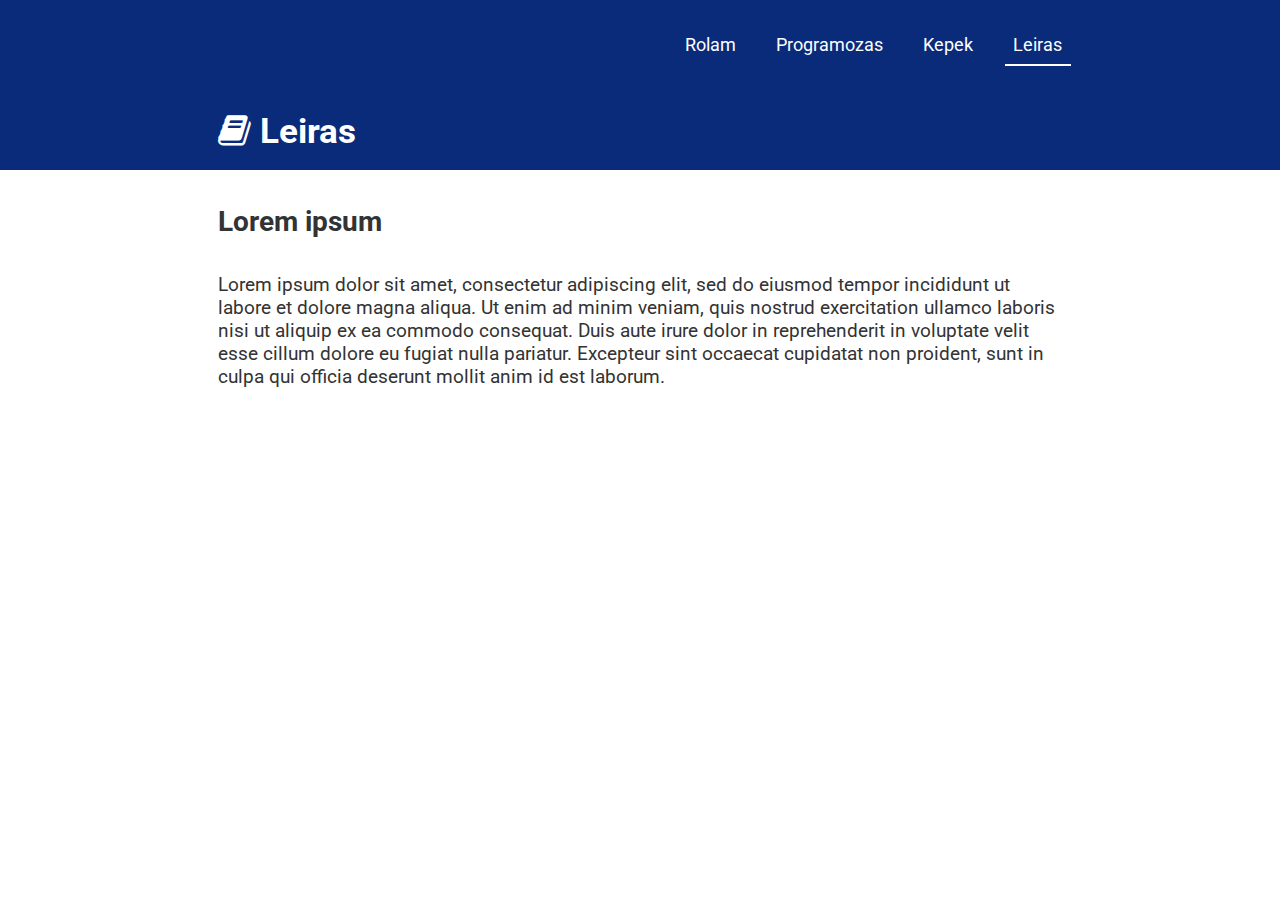
==== leiras.html @ b5929a6e "4 oldal alap" ====
<!DOCTYPE html>
<html lang="en">
  <head>
    <title>Meszaros Peter Portfolio</title>
    <meta charset="UTF-8">
    <meta name="viewport" content="width=device-width, initial-scale=1">
    <link rel="stylesheet" href="stilus.css">
    <link rel="stylesheet" href="https://fonts.googleapis.com/css?family=Roboto">
    <link rel="stylesheet" href="https://cdnjs.cloudflare.com/ajax/libs/font-awesome/4.7.0/css/font-awesome.min.css">
  </head>
  <body>
    <header class="fejlec">
      <nav class="navigacio">
        <a href="index.html">Rolam</a>
        <a href="programozas.html">Programozas</a>
        <a href="kepek.html">Kepek</a>
        <a class="aktiv" href="leiras.html">Leiras</a>
      </nav>
    </header>
    <main>
      <div class="oldal-cim">
        <h1><i class="fa fa-book"></i> Leiras</h1>
      </div>
      <div class="tartalom">
        <h2>Lorem ipsum</h2>
        <p>Lorem ipsum dolor sit amet, consectetur adipiscing elit, sed do eiusmod tempor incididunt ut labore et dolore magna aliqua. Ut enim ad minim veniam, quis nostrud exercitation ullamco laboris nisi ut aliquip ex ea commodo consequat. Duis aute irure dolor in reprehenderit in voluptate velit esse cillum dolore eu fugiat nulla pariatur. Excepteur sint occaecat cupidatat non proident, sunt in culpa qui officia deserunt mollit anim id est laborum.</p>
      </div>
    </main>
  </body>
</html>
---- stilus.css ----
* {
  box-sizing: border-box;
}

html,
body {
  color: #333;
  font-family: Roboto, sans-serif;
  font-size: 1.1rem;
  margin: 0;
  padding: 0;
}

p {
  margin: 0 0 2rem;
  padding: 0;
}

ul {
  margin: 0 0 1rem;
}

h1 {
  font-size: 2rem;
}

h2 {
  font-size: 1.6rem;
  margin: 0 0 2rem;
}

h3 {
  font-size: 1.2rem;
  margin: 0 0 1.6rem;
}

.fejlec {
  background: #092b79;
  color: #fff;
  padding: 1rem;
}

.navigacio {
  margin: 0 auto;
  max-width: 50rem;
  text-align: right;
}

.navigacio a {
  color: #fff;
  border-bottom: 0.16rem solid #092b79;
  display: inline-block;
  font-size: 1rem;
  margin: 0.5rem;
  padding: 0.5rem;
  text-decoration: none;
}

.navigacio a.aktiv,
.navigacio a:hover {
  border-bottom: 0.16rem solid #fff;
}

.oldal-cim {
  background: #092b79;
  padding: 1rem 0;
}

.oldal-cim h1 {
  color: #fff;
  margin: 0 auto;
  max-width: 50rem;
  padding: 0 1rem;
}

.tartalom {
  margin: 0 auto;
  max-width: 50rem;
  padding: 2rem 1rem 1rem;
}

.kartyak {
  display: flex;
  flex-wrap: wrap;
  margin: 0 0 2rem;
}

.kartya {
  background: #f5f5f5;
  border: 1px solid #eee;
  border-radius: 0.2rem;
  display: inline-block;
  margin: 0.5rem;
  max-width: 100%;
  flex: 16rem;
}

.kartya img {
  width: 100%;
}

.kartya p {
  margin: 0;
  padding: 1rem;
}
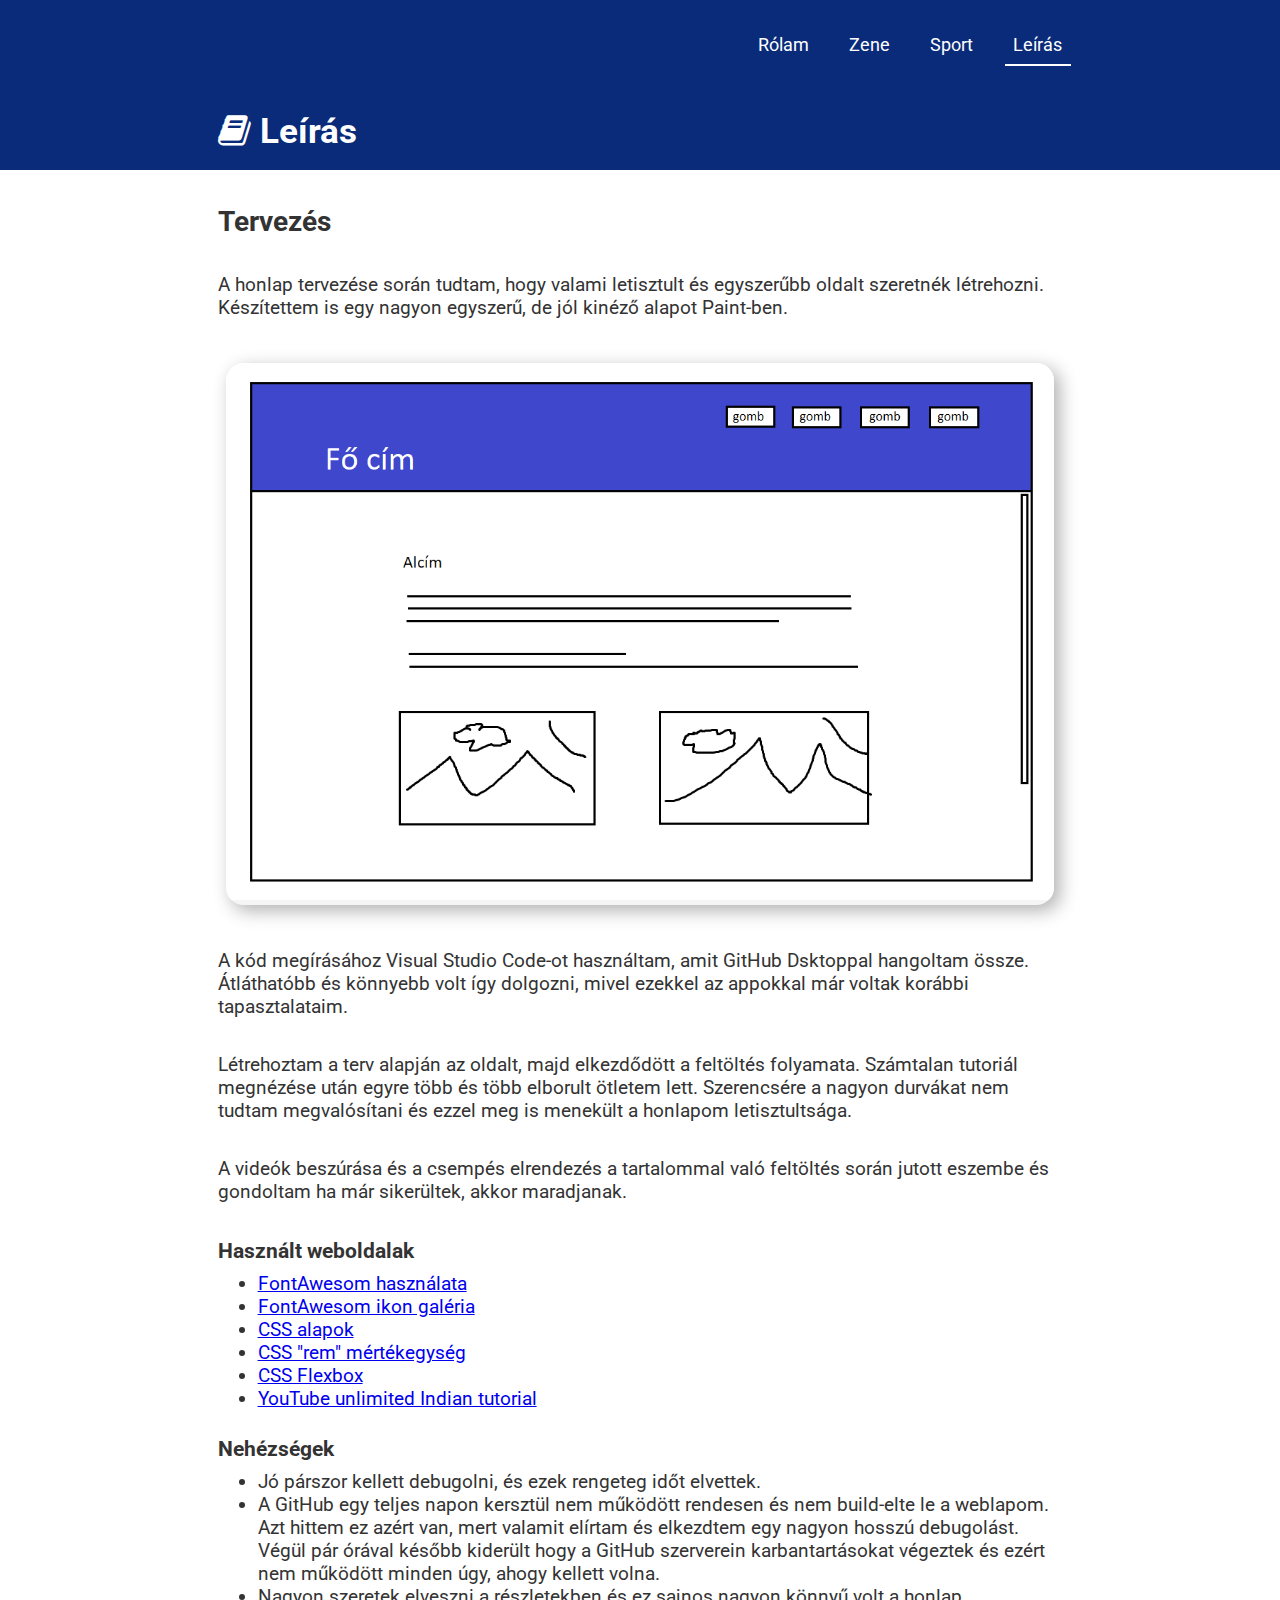
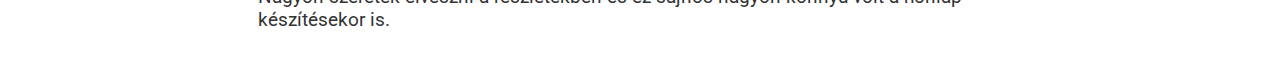
==== commit 0d7c9327: "kész?" ====
--- a/leiras.html
+++ b/leiras.html
@@ -1,7 +1,7 @@
 <!DOCTYPE html>
 <html lang="en">
   <head>
-    <title>Meszaros Peter Portfolio</title>
+    <title>Mészáros Péter Levente Portfólio</title>
     <meta charset="UTF-8">
     <meta name="viewport" content="width=device-width, initial-scale=1">
     <link rel="stylesheet" href="stilus.css">
@@ -11,19 +11,43 @@
   <body>
     <header class="fejlec">
       <nav class="navigacio">
-        <a href="index.html">Rolam</a>
-        <a href="programozas.html">Programozas</a>
-        <a href="kepek.html">Kepek</a>
-        <a class="aktiv" href="leiras.html">Leiras</a>
+        <a href="index.html">Rólam</a>
+        <a href="zene.html">Zene</a>
+        <a href="sport.html">Sport</a>
+        <a class="aktiv" href="leiras.html">Leírás</a>
       </nav>
     </header>
     <main>
       <div class="oldal-cim">
-        <h1><i class="fa fa-book"></i> Leiras</h1>
+        <h1><i class="fa fa-book"></i> Leírás</h1>
       </div>
       <div class="tartalom">
-        <h2>Lorem ipsum</h2>
-        <p>Lorem ipsum dolor sit amet, consectetur adipiscing elit, sed do eiusmod tempor incididunt ut labore et dolore magna aliqua. Ut enim ad minim veniam, quis nostrud exercitation ullamco laboris nisi ut aliquip ex ea commodo consequat. Duis aute irure dolor in reprehenderit in voluptate velit esse cillum dolore eu fugiat nulla pariatur. Excepteur sint occaecat cupidatat non proident, sunt in culpa qui officia deserunt mollit anim id est laborum.</p>
+        <h2>Tervezés</h2>
+        <p>A honlap tervezése során tudtam, hogy valami letisztult és egyszerűbb oldalt szeretnék létrehozni. Készítettem is egy nagyon egyszerű, de jól kinéző alapot Paint-ben.</p>      
+        <div class="kartyak">
+          <div class="kartya">
+            <img src="kepek/terv.png">
+          </div>
+        </div>
+        <p>A kód megírásához Visual Studio Code-ot használtam, amit GitHub Dsktoppal hangoltam össze. Átláthatóbb és könnyebb volt így dolgozni, mivel ezekkel az appokkal már voltak korábbi tapasztalataim.</p>
+        <p>Létrehoztam a terv alapján az oldalt, majd elkezdődött a feltöltés folyamata. Számtalan tutoriál megnézése után egyre több és több elborult ötletem lett. Szerencsére a nagyon durvákat nem tudtam megvalósítani és ezzel meg is menekült a honlapom letisztultsága.</p>
+        <p>A videók beszúrása és a csempés elrendezés a tartalommal való feltöltés során jutott eszembe és gondoltam ha már sikerültek, akkor maradjanak.</p>
+        <h3>Használt weboldalak</h3>
+        <ul>
+          <li><a href="https://www.w3schools.com/icons/fontawesome_icons_intro.asp">FontAwesom használata</a></li>
+          <li><a href="https://fontawesome.com/v4.7.0/">FontAwesom ikon galéria</a></li>
+          <li><a href="https://www.w3schools.com/css/default.asp">CSS alapok</a></li>
+          <li><a href="https://www.w3schools.com/cssref/css_units.asp">CSS "rem" mértékegység</a></li>
+          <li><a href="https://www.w3schools.com/css/css3_flexbox_container.asp">CSS Flexbox</a></li>
+          <li><a href="hhttps://www.youtube.com/channel/UCeDirq_9MAW2JkbAlSjhWiQ">YouTube unlimited Indian tutorial</a></li>
+        </ul>
+        <h3>Nehézségek</h3>
+        <ul>
+          <li>Jó párszor kellett debugolni, és ezek rengeteg időt elvettek.</li>
+          <li>A GitHub egy teljes napon kersztül nem működött rendesen és nem build-elte le a weblapom. Azt hittem ez azért van, mert valamit elírtam és elkezdtem egy nagyon hosszú debugolást. Végül pár órával később kiderült hogy a GitHub szerverein karbantartásokat végeztek és ezért nem működött minden úgy, ahogy kellett volna.</li>
+          <li>Nagyon szeretek elveszni a részletekben és ez sajnos nagyon könnyű volt a honlap készítésekor is.</li>
+        </ul>
+        <p></p>
       </div>
     </main>
   </body>
--- a/stilus.css
+++ b/stilus.css
@@ -17,7 +17,7 @@
 }
 
 ul {
-  margin: 0 0 1rem;
+  margin: 0 0 1.5rem;
 }
 
 h1 {
@@ -31,12 +31,18 @@
 
 h3 {
   font-size: 1.2rem;
-  margin: 0 0 1.6rem;
+  margin: 0 0 0.5rem;
 }
 
 .fejlec {
   background: #092b79;
   color: #fff;
+  padding: 1rem;
+}
+
+.lab{
+  background: #bfc0c4;
+  color: rgb(0, 0, 0);
   padding: 1rem;
 }
 
@@ -87,19 +93,60 @@
 
 .kartya {
   background: #f5f5f5;
-  border: 1px solid #eee;
+  border: 0px solid #eee;
   border-radius: 0.2rem;
   display: inline-block;
   margin: 0.5rem;
   max-width: 100%;
   flex: 16rem;
+  box-shadow: 0.3rem 0.3rem 1rem rgba(0,0,0,0.3);
+  border-radius: 1rem;
+  overflow: hidden;
+  
 }
 
 .kartya img {
   width: 100%;
+  
+  
+}
+
+.kartya a{
+text-decoration: none;
+}
+
+.kartya a:hover{
+opacity: 0.7;
+}
+
+.csakkep{
+  
+}
+
+.csakkep img{
+  float: left;
 }
 
 .kartya p {
   margin: 0;
   padding: 1rem;
+  font-size: 1.6rem;
+  color: #333;
+  text-align: center;
 }
+
+.video{
+  position: relative;
+  width: 100%;
+  padding-bottom: 56.25%; 
+  height: 0;
+}
+
+.video iframe{
+  position: absolute;
+  top:0;
+  left: 0;
+  width: 100%;
+  height: 100%;
+}
+
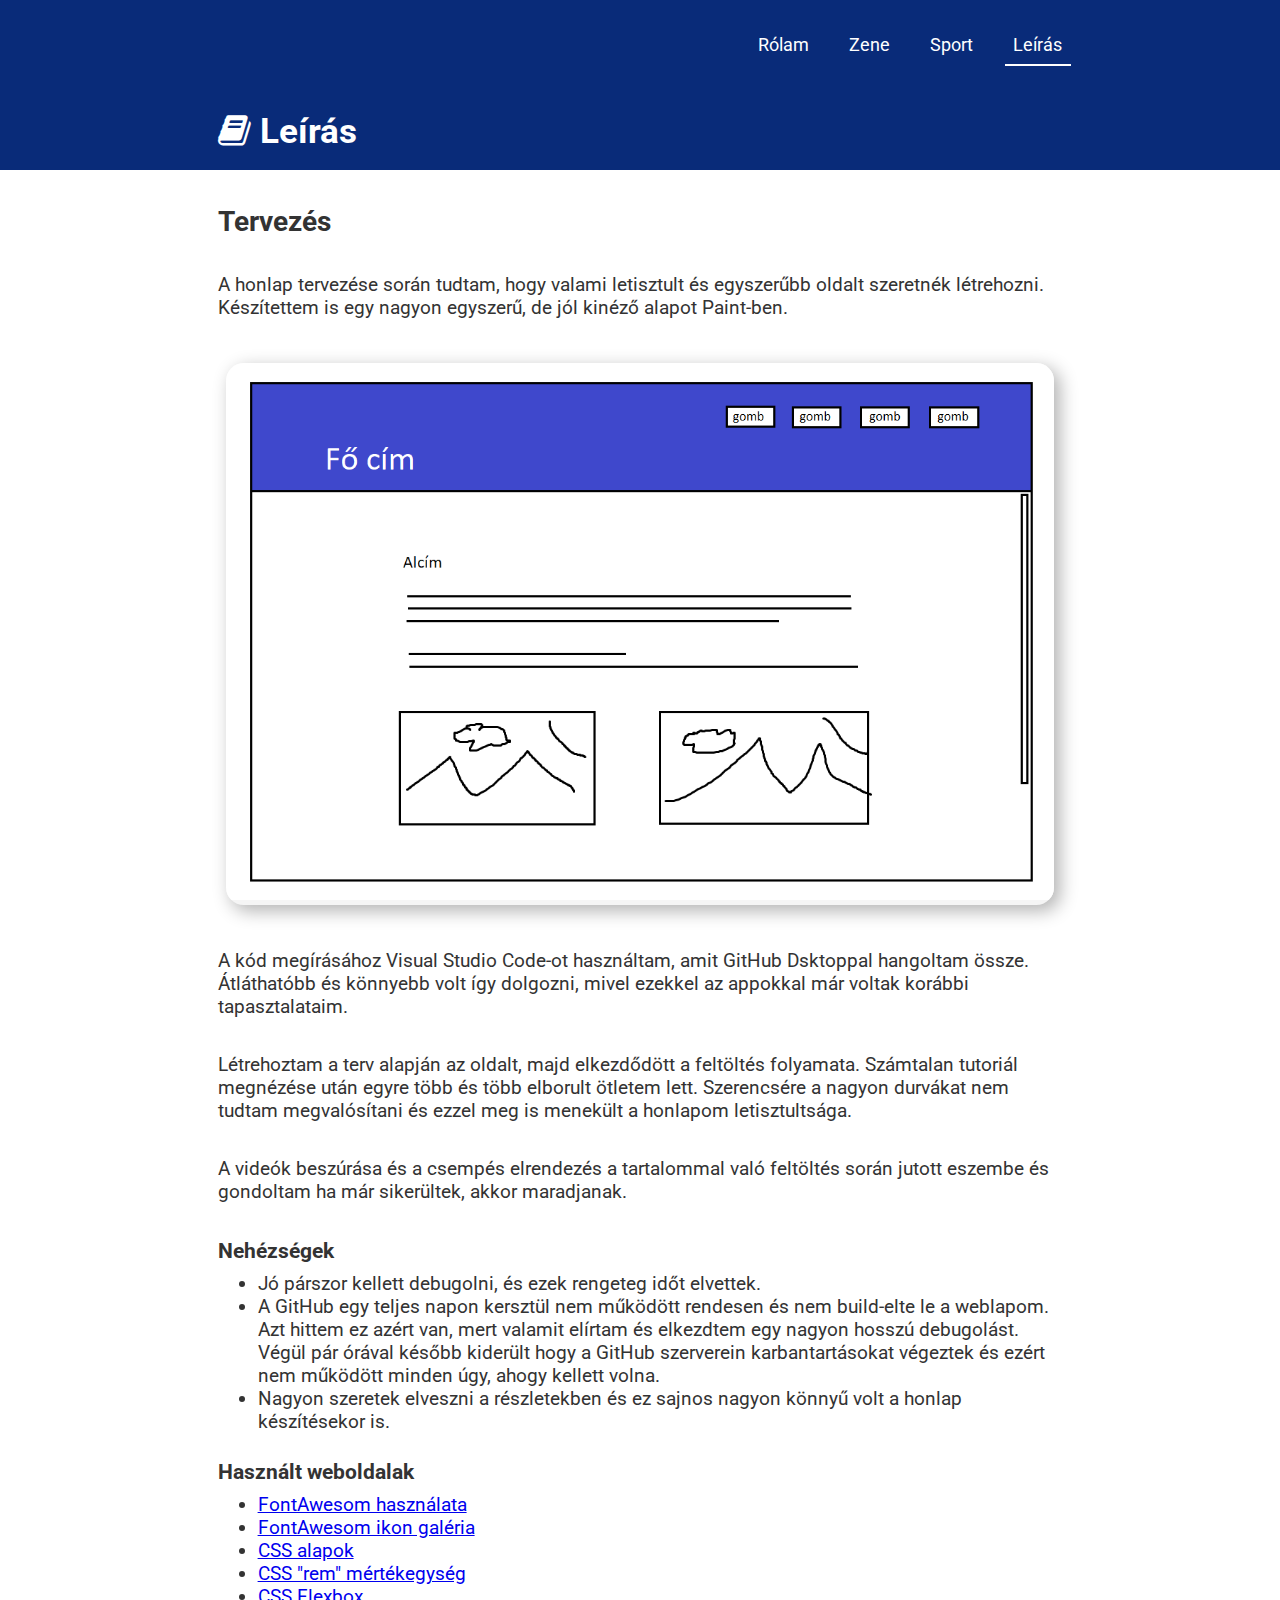
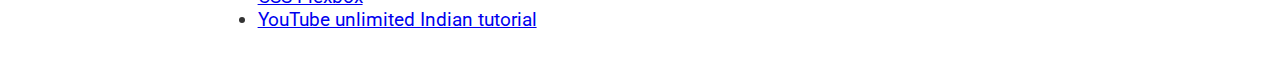
==== commit 191616a0: "vegso" ====
--- a/leiras.html
+++ b/leiras.html
@@ -31,7 +31,13 @@
         </div>
         <p>A kód megírásához Visual Studio Code-ot használtam, amit GitHub Dsktoppal hangoltam össze. Átláthatóbb és könnyebb volt így dolgozni, mivel ezekkel az appokkal már voltak korábbi tapasztalataim.</p>
         <p>Létrehoztam a terv alapján az oldalt, majd elkezdődött a feltöltés folyamata. Számtalan tutoriál megnézése után egyre több és több elborult ötletem lett. Szerencsére a nagyon durvákat nem tudtam megvalósítani és ezzel meg is menekült a honlapom letisztultsága.</p>
-        <p>A videók beszúrása és a csempés elrendezés a tartalommal való feltöltés során jutott eszembe és gondoltam ha már sikerültek, akkor maradjanak.</p>
+        <p>A videók beszúrása és a csempés elrendezés a tartalommal való feltöltés során jutott eszembe és gondoltam ha már sikerültek, akkor maradjanak.</p>       
+        <h3>Nehézségek</h3>
+        <ul>
+          <li>Jó párszor kellett debugolni, és ezek rengeteg időt elvettek.</li>
+          <li>A GitHub egy teljes napon kersztül nem működött rendesen és nem build-elte le a weblapom. Azt hittem ez azért van, mert valamit elírtam és elkezdtem egy nagyon hosszú debugolást. Végül pár órával később kiderült hogy a GitHub szerverein karbantartásokat végeztek és ezért nem működött minden úgy, ahogy kellett volna.</li>
+          <li>Nagyon szeretek elveszni a részletekben és ez sajnos nagyon könnyű volt a honlap készítésekor is.</li>
+        </ul>
         <h3>Használt weboldalak</h3>
         <ul>
           <li><a href="https://www.w3schools.com/icons/fontawesome_icons_intro.asp">FontAwesom használata</a></li>
@@ -41,13 +47,6 @@
           <li><a href="https://www.w3schools.com/css/css3_flexbox_container.asp">CSS Flexbox</a></li>
           <li><a href="hhttps://www.youtube.com/channel/UCeDirq_9MAW2JkbAlSjhWiQ">YouTube unlimited Indian tutorial</a></li>
         </ul>
-        <h3>Nehézségek</h3>
-        <ul>
-          <li>Jó párszor kellett debugolni, és ezek rengeteg időt elvettek.</li>
-          <li>A GitHub egy teljes napon kersztül nem működött rendesen és nem build-elte le a weblapom. Azt hittem ez azért van, mert valamit elírtam és elkezdtem egy nagyon hosszú debugolást. Végül pár órával később kiderült hogy a GitHub szerverein karbantartásokat végeztek és ezért nem működött minden úgy, ahogy kellett volna.</li>
-          <li>Nagyon szeretek elveszni a részletekben és ez sajnos nagyon könnyű volt a honlap készítésekor is.</li>
-        </ul>
-        <p></p>
       </div>
     </main>
   </body>
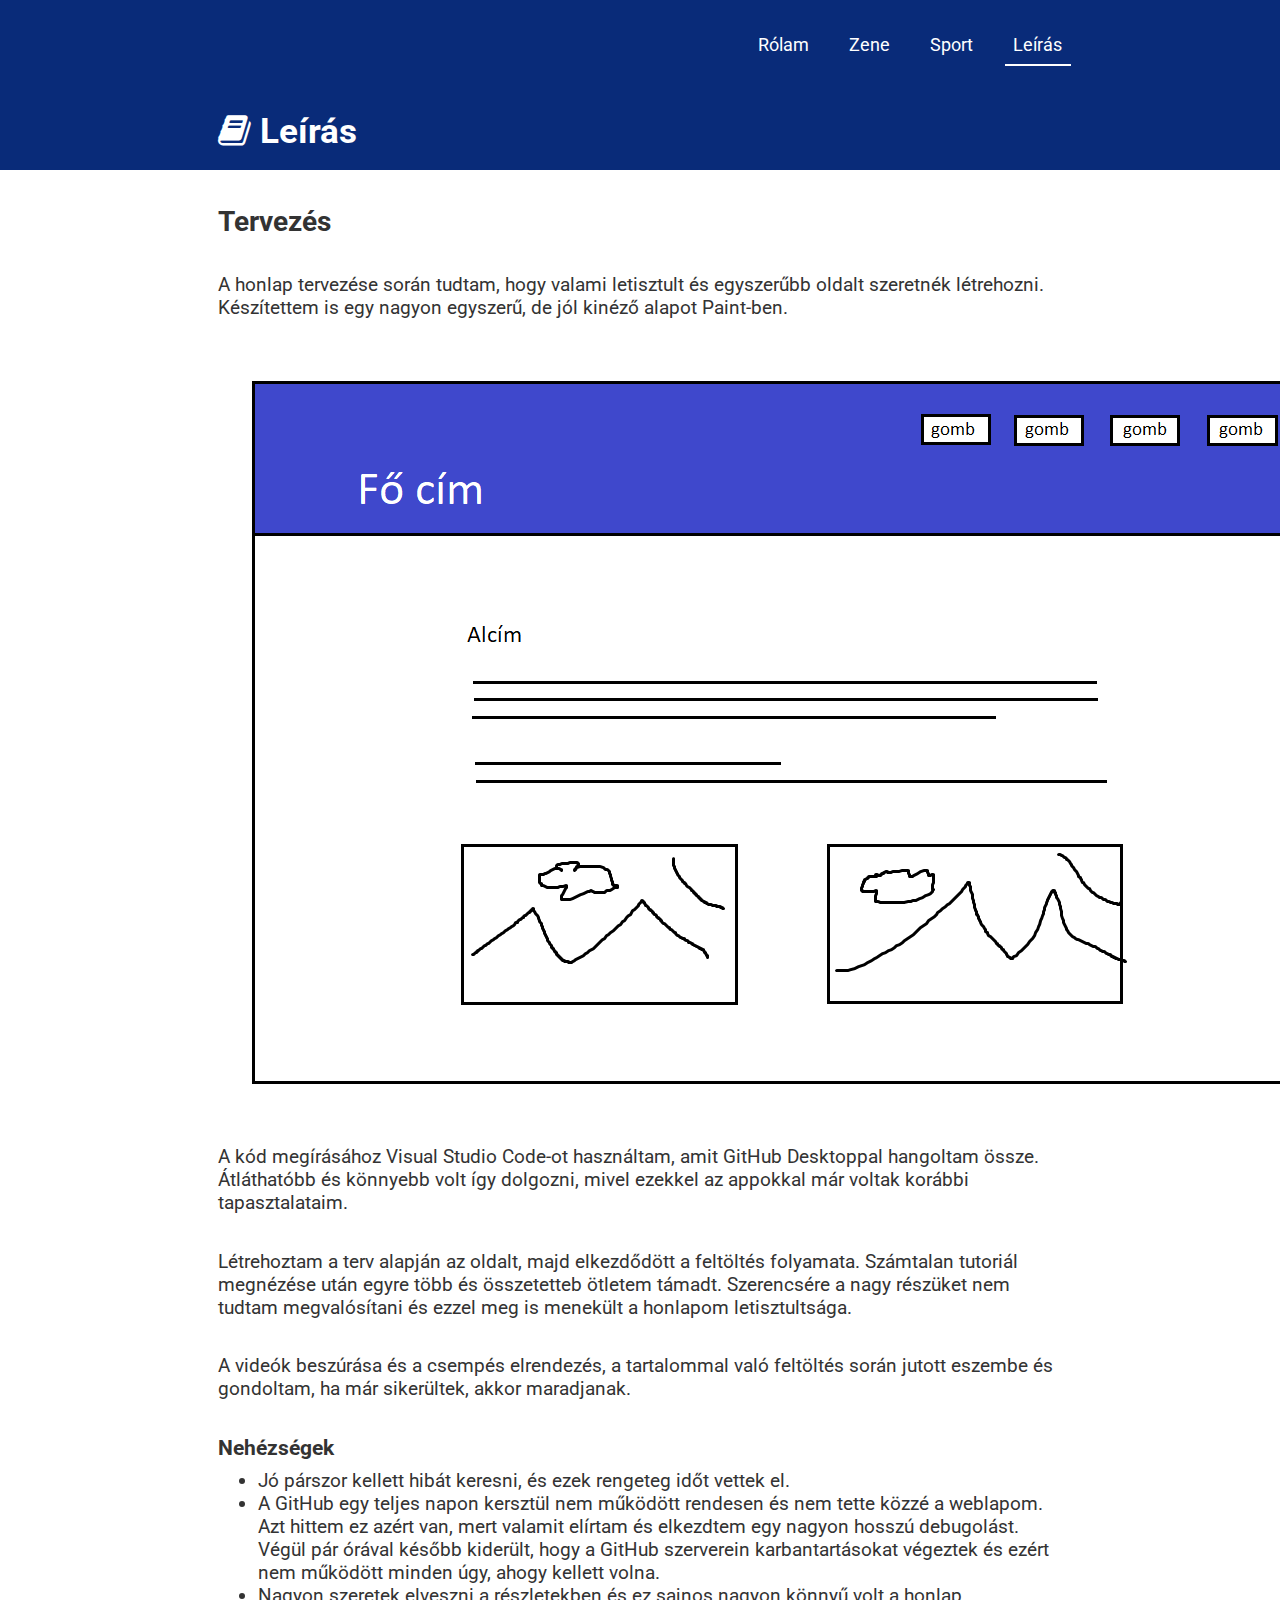
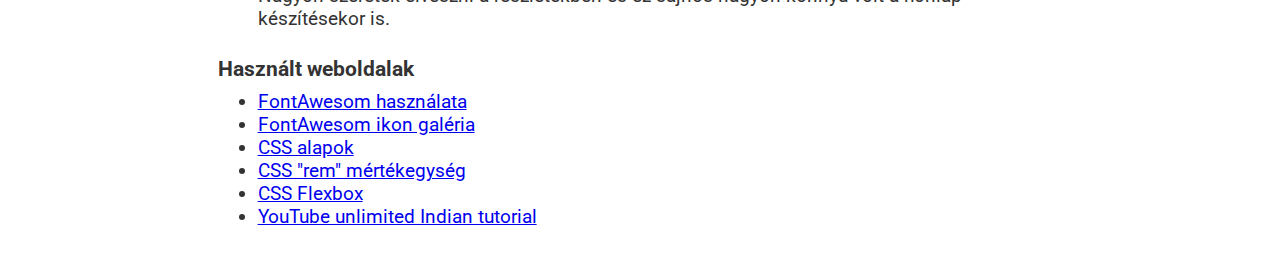
==== commit 898efb97: "mostmár tényleg kész" ====
--- a/leiras.html
+++ b/leiras.html
@@ -25,17 +25,17 @@
         <h2>Tervezés</h2>
         <p>A honlap tervezése során tudtam, hogy valami letisztult és egyszerűbb oldalt szeretnék létrehozni. Készítettem is egy nagyon egyszerű, de jól kinéző alapot Paint-ben.</p>      
         <div class="kartyak">
-          <div class="kartya">
+          <div class="csakkep">
             <img src="kepek/terv.png">
           </div>
         </div>
-        <p>A kód megírásához Visual Studio Code-ot használtam, amit GitHub Dsktoppal hangoltam össze. Átláthatóbb és könnyebb volt így dolgozni, mivel ezekkel az appokkal már voltak korábbi tapasztalataim.</p>
-        <p>Létrehoztam a terv alapján az oldalt, majd elkezdődött a feltöltés folyamata. Számtalan tutoriál megnézése után egyre több és több elborult ötletem lett. Szerencsére a nagyon durvákat nem tudtam megvalósítani és ezzel meg is menekült a honlapom letisztultsága.</p>
-        <p>A videók beszúrása és a csempés elrendezés a tartalommal való feltöltés során jutott eszembe és gondoltam ha már sikerültek, akkor maradjanak.</p>       
+        <p>A kód megírásához Visual Studio Code-ot használtam, amit GitHub Desktoppal hangoltam össze. Átláthatóbb és könnyebb volt így dolgozni, mivel ezekkel az appokkal már voltak korábbi tapasztalataim.</p>
+        <p>Létrehoztam a terv alapján az oldalt, majd elkezdődött a feltöltés folyamata. Számtalan tutoriál megnézése után egyre több és összetetteb ötletem támadt. Szerencsére a nagy részüket nem tudtam megvalósítani és ezzel meg is menekült a honlapom letisztultsága.</p>
+        <p>A videók beszúrása és a csempés elrendezés, a tartalommal való feltöltés során jutott eszembe és gondoltam, ha már sikerültek, akkor maradjanak.</p>       
         <h3>Nehézségek</h3>
         <ul>
-          <li>Jó párszor kellett debugolni, és ezek rengeteg időt elvettek.</li>
-          <li>A GitHub egy teljes napon kersztül nem működött rendesen és nem build-elte le a weblapom. Azt hittem ez azért van, mert valamit elírtam és elkezdtem egy nagyon hosszú debugolást. Végül pár órával később kiderült hogy a GitHub szerverein karbantartásokat végeztek és ezért nem működött minden úgy, ahogy kellett volna.</li>
+          <li>Jó párszor kellett hibát keresni, és ezek rengeteg időt vettek el.</li>
+          <li>A GitHub egy teljes napon kersztül nem működött rendesen és nem tette közzé a weblapom. Azt hittem ez azért van, mert valamit elírtam és elkezdtem egy nagyon hosszú debugolást. Végül pár órával később kiderült, hogy a GitHub szerverein karbantartásokat végeztek és ezért nem működött minden úgy, ahogy kellett volna.</li>
           <li>Nagyon szeretek elveszni a részletekben és ez sajnos nagyon könnyű volt a honlap készítésekor is.</li>
         </ul>
         <h3>Használt weboldalak</h3>
--- a/stilus.css
+++ b/stilus.css
@@ -119,10 +119,6 @@
 opacity: 0.7;
 }
 
-.csakkep{
-  
-}
-
 .csakkep img{
   float: left;
 }
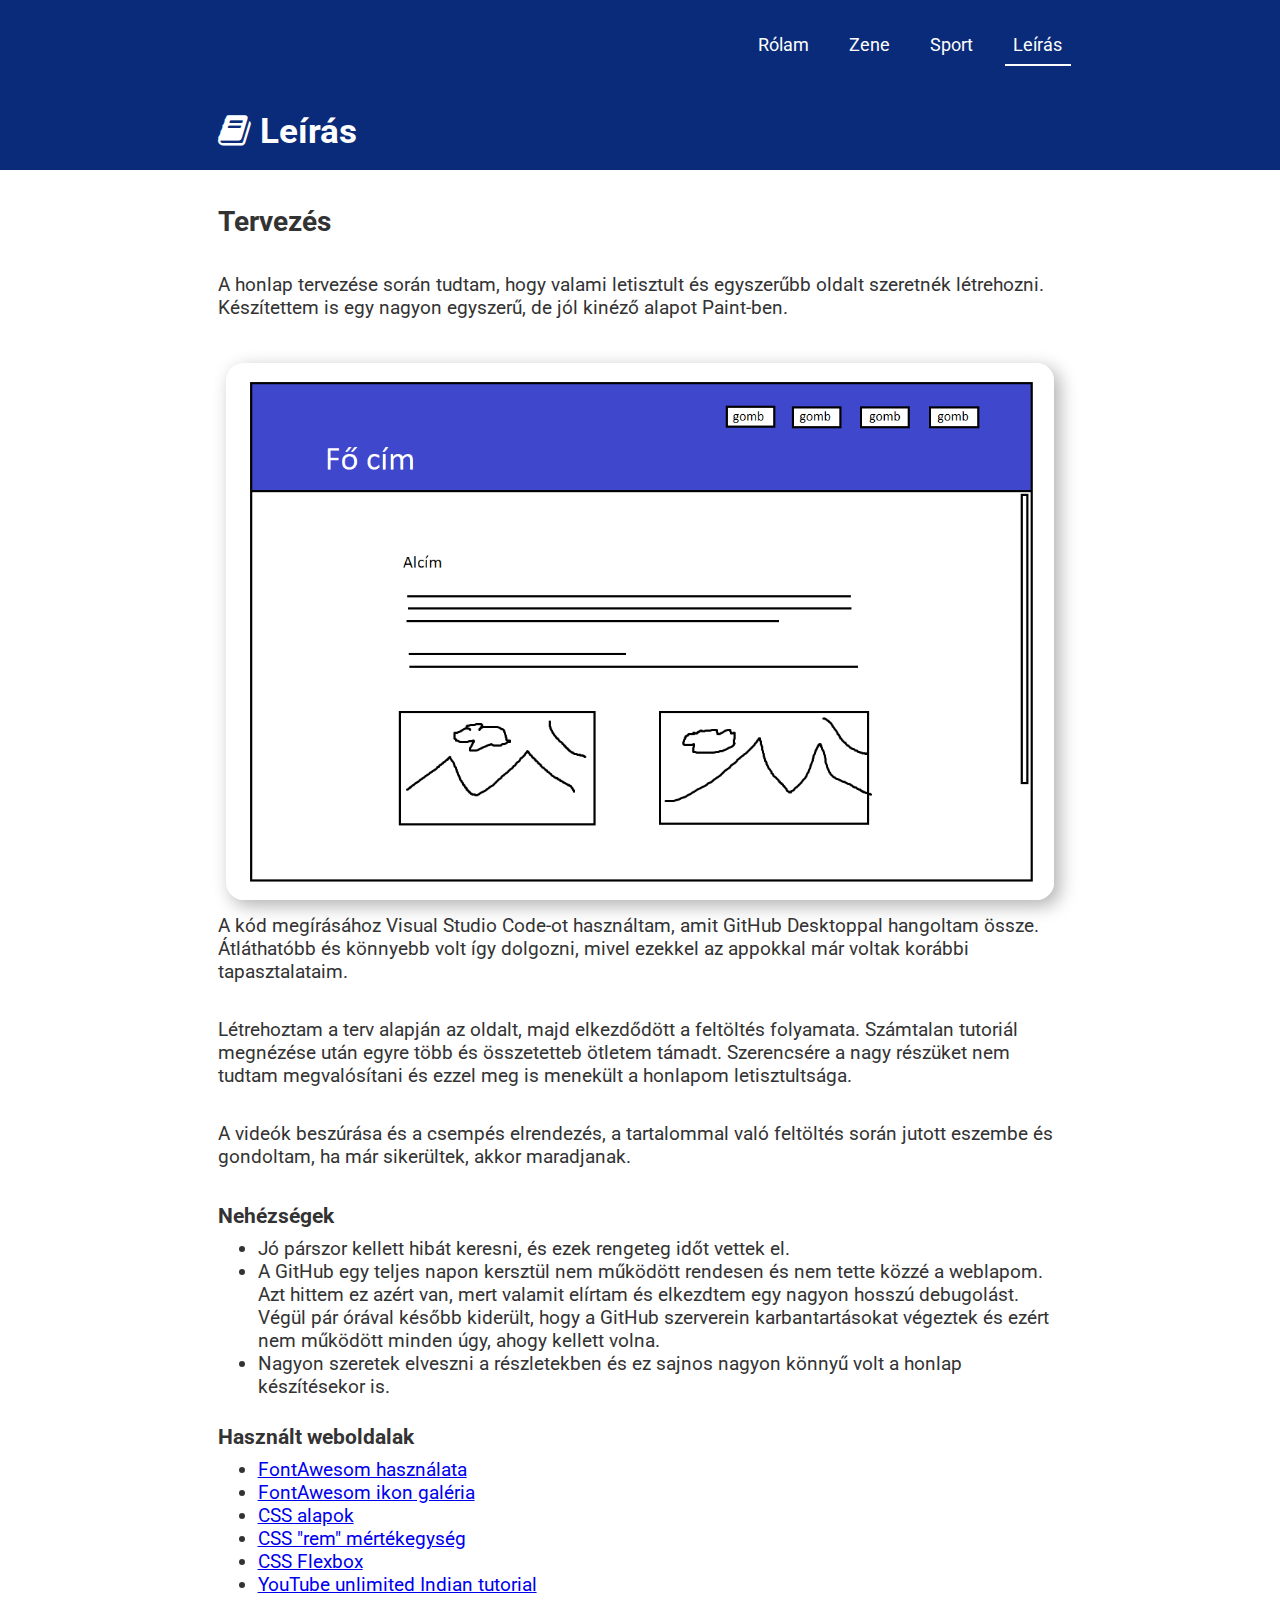
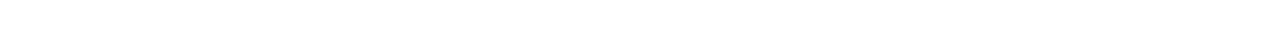
==== commit 29f5d5d3: "ergerg" ====
--- a/leiras.html
+++ b/leiras.html
@@ -24,10 +24,9 @@
       <div class="tartalom">
         <h2>Tervezés</h2>
         <p>A honlap tervezése során tudtam, hogy valami letisztult és egyszerűbb oldalt szeretnék létrehozni. Készítettem is egy nagyon egyszerű, de jól kinéző alapot Paint-ben.</p>      
-        <div class="kartyak">
-          <div class="csakkep">
+        <div class="kartya csakkep">
             <img src="kepek/terv.png">
-          </div>
+          
         </div>
         <p>A kód megírásához Visual Studio Code-ot használtam, amit GitHub Desktoppal hangoltam össze. Átláthatóbb és könnyebb volt így dolgozni, mivel ezekkel az appokkal már voltak korábbi tapasztalataim.</p>
         <p>Létrehoztam a terv alapján az oldalt, majd elkezdődött a feltöltés folyamata. Számtalan tutoriál megnézése után egyre több és összetetteb ötletem támadt. Szerencsére a nagy részüket nem tudtam megvalósítani és ezzel meg is menekült a honlapom letisztultsága.</p>
